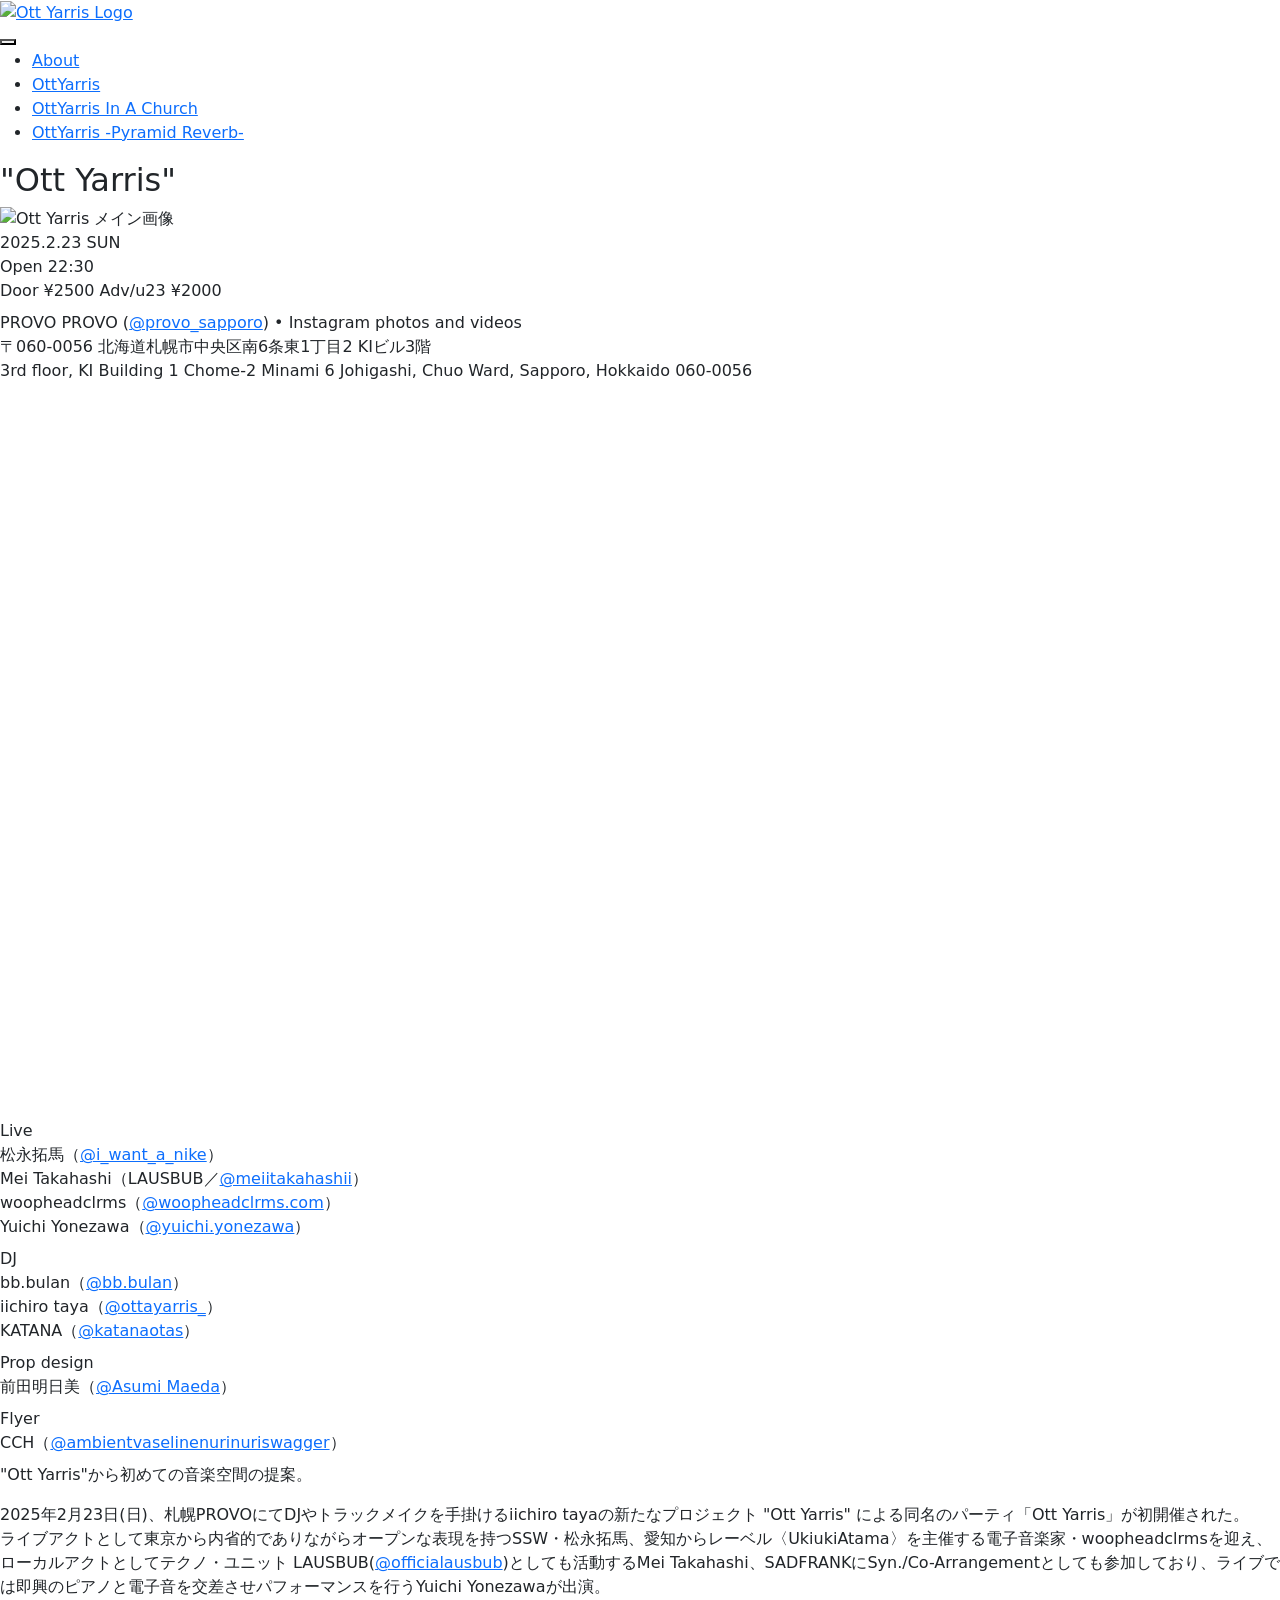
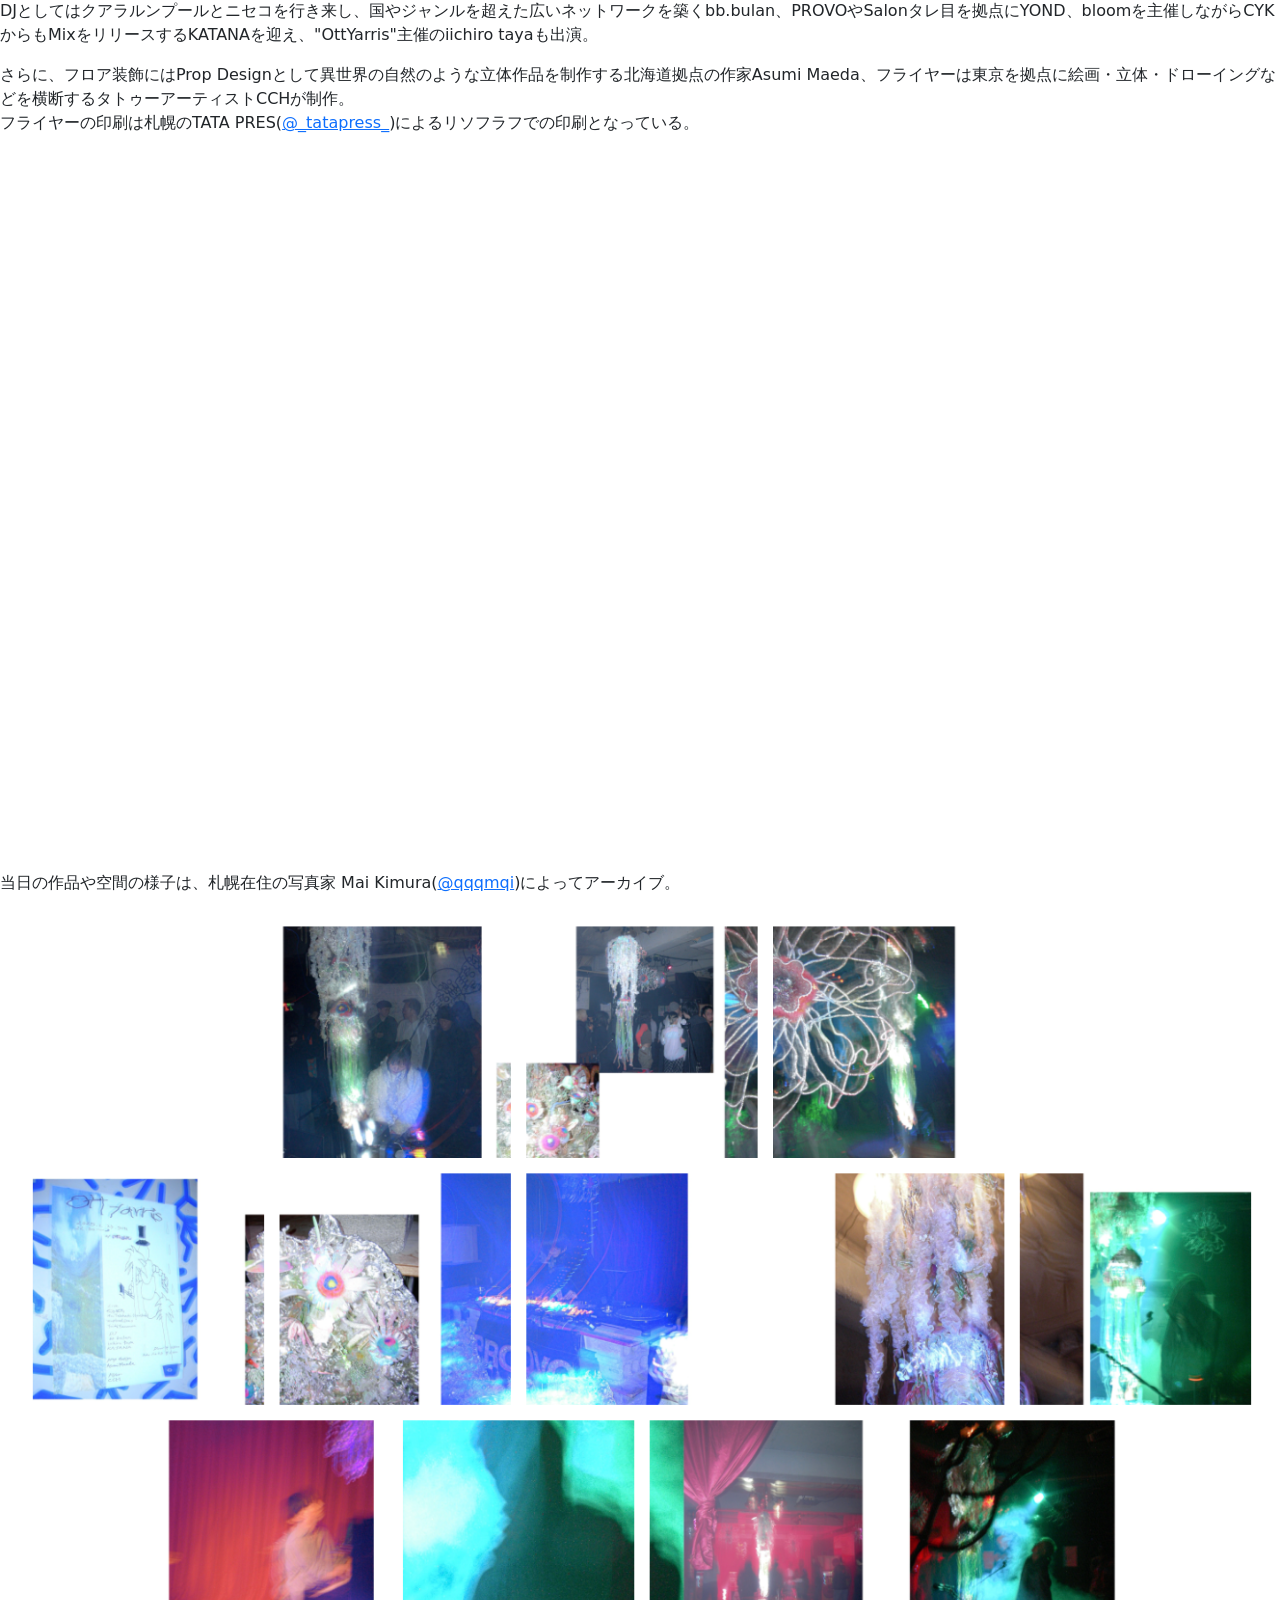
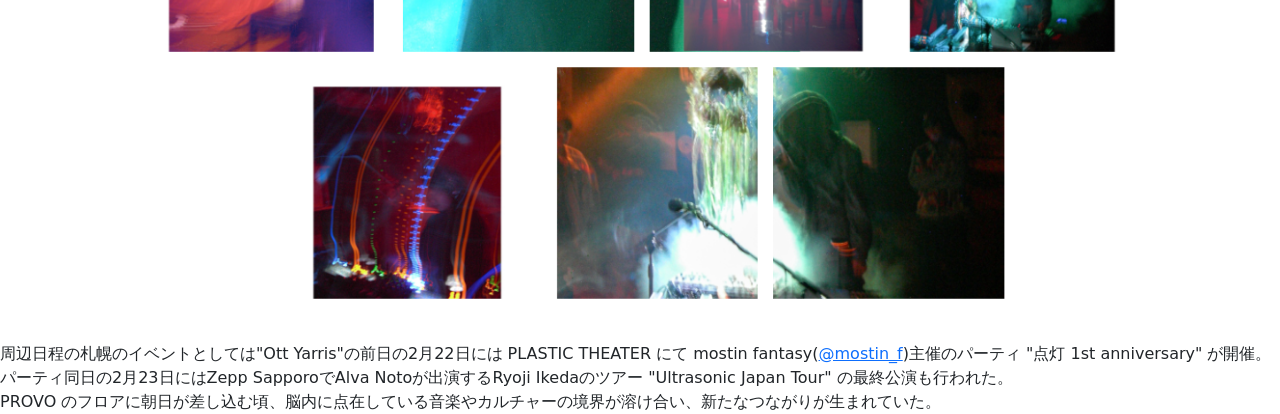
==== oy01.html @ 1fd0db99 "main 0929" ====
<!DOCTYPE html>
<html lang="ja">

<head>
    <meta charset="UTF-8">
    <meta name="viewport" content="width=device-width, initial-scale=1.0">
    <title>OttYarris</title>

    <!-- drawer.css -->
    <link rel="stylesheet" href="https://cdnjs.cloudflare.com/ajax/libs/drawer/3.2.2/css/drawer.min.css">
    <link href="https://fonts.googleapis.com/css2?family=IBM+Plex+Mono&display=swap" rel="stylesheet">

    <link rel="stylesheet" href="./css/index.css">
    <link rel="stylesheet" href="./css/header.css">
    <link rel="stylesheet" href="./css/main.css">
    <link rel="stylesheet" href="./css/footer.css">

    <link href="https://cdn.jsdelivr.net/npm/bootstrap@5.3.3/dist/css/bootstrap.min.css" rel="stylesheet">

    <link rel="icon" type="image/png" href="./assets/img/ott_web/logo.png">
</head>

<body>

    <div class="header">
    
        <div class="mainlogo">
            <a href="index.html"><img src="assets/img/ott_web/logo.png" alt="Ott Yarris Logo" id="logo-img"
                    style="width: 50px; height: auto;"></a>
        </div>
    
        <div class="nav-container">
            <button class="hamburger-overlay" aria-label="メニュー" aria-controls="overlay-menu" aria-expanded="false">
                <span class="hamburger-overlay__line"></span>
                <span class="hamburger-overlay__line"></span>
                <span class="hamburger-overlay__line"></span>
            </button>
            <nav id="overlay-menu" class="nav-overlay" aria-hidden="true">
                <div class="nav-overlay__content">
                    <ul class="nav-overlay__list">
                        <li class="nav-overlay__item"><a href="about.html" class="nav-overlay__link" data-nav>About</a></li>
                        <li class="nav-overlay__item"><a href="oy01.html" class="nav-overlay__link" data-nav>OttYarris</a>
                        </li>
                        <li class="nav-overlay__item"><a href="oy02.html" class="nav-overlay__link" data-nav>OttYarris In A
                                Church</a></li>
                        <li class="nav-overlay__item"><a href="oy03.html" class="nav-overlay__link" data-nav>OttYarris
                                -Pyramid Reverb-</a></li>
                    </ul>
                </div>
            </nav>
        </div>
    </div>

    <main>

        <section class="archive-section">
            <h2>"Ott Yarris"</h2>

            <div class="imgbox">
                <img src="./assets/img/ott_web/Ott_Yarris.png" alt="Ott Yarris メイン画像" class="archive_img img-fluid">
            </div>

            <div class="mb-3">
                <div>2025.2.23 SUN</div>
                <div>Open 22:30</div>
                <div>Door ¥2500 Adv/u23 ¥2000</div>
                <div class="mt-2">
                    PROVO PROVO (<a href="https://www.instagram.com/provo_sapporo/">@provo_sapporo</a>) • Instagram photos and videos<br>
                    〒060-0056 北海道札幌市中央区南6条東1丁目2 KIビル3階<br>
                    3rd floor, KI Building 1 Chome-2 Minami 6 Johigashi, Chuo Ward, Sapporo, Hokkaido 060-0056
                </div>

                <div style="position: relative; padding-bottom: 56.25%; height: 0; overflow: hidden;">
                    <iframe src="https://www.youtube.com/embed/pBNzol9o0GA" title="YouTube video player" frameborder="0"
                        allow="accelerometer; autoplay; clipboard-write; encrypted-media; gyroscope; picture-in-picture"
                        allowfullscreen style="position: absolute; top:0; left:0; width:100%; height:100%;">
                    </iframe>
                </div>

            </div>

            <div class="mb-2">
                Live<br>
                松永拓馬（<a href="https://www.instagram.com/i_want_a_nike/">@i_want_a_nike</a>）<br>
                Mei Takahashi（LAUSBUB／<a href="https://www.instagram.com/meiitakahashii/">@meiitakahashii</a>）<br>
                woopheadclrms（<a href="https://woopheadclrms.com/">@woopheadclrms.com</a>）<br>
                Yuichi Yonezawa（<a href="https://www.instagram.com/yuichi.yonezawa/">@yuichi.yonezawa</a>）
            </div>
            <div class="mb-2">
                DJ<br>
                bb.bulan（<a href="https://www.instagram.com/bb.bulan/">@bb.bulan</a>）<br>
                iichiro taya（<a href="https://www.instagram.com/ottayarris_/">@ottayarris_</a>）<br>
                KATANA（<a href="https://www.instagram.com/katanaotas/">@katanaotas</a>）
            </div>
            <div class="mb-2">
                Prop design<br>
                前田明日美（<a href="https://asumimaeda.com/">@Asumi Maeda</a>）
            </div>
            <div class="mb-2">
                Flyer<br>
                CCH（<a
                    href="https://www.instagram.com/ambientvaselinenurinuriswagger/">@ambientvaselinenurinuriswagger</a>）
            </div>

            <p>"Ott Yarris"から初めての音楽空間の提案。</p>
            <p>
                2025年2月23日(日)、札幌PROVOにてDJやトラックメイクを手掛けるiichiro tayaの新たなプロジェクト "Ott Yarris" による同名のパーティ「Ott
                Yarris」が初開催された。<br>
                ライブアクトとして東京から内省的でありながらオープンな表現を持つSSW・松永拓馬、愛知からレーベル〈UkiukiAtama〉を主催する電子音楽家・woopheadclrmsを迎え、ローカルアクトとしてテクノ・ユニット
                LAUSBUB(<a href="https://www.instagram.com/officialausbub/">@officialausbub</a>)としても活動するMei
                Takahashi、SADFRANKにSyn./Co-Arrangementとしても参加しており、ライブでは即興のピアノと電子音を交差させパフォーマンスを行うYuichi Yonezawaが出演。<br>
                DJとしてはクアラルンプールとニセコを行き来し、国やジャンルを超えた広いネットワークを築くbb.bulan、PROVOやSalonタレ目を拠点にYOND、bloomを主催しながらCYKからもMixをリリースするKATANAを迎え、"OttYarris"主催のiichiro
                tayaも出演。
            </p>
            <p>
                さらに、フロア装飾にはProp Designとして異世界の自然のような立体作品を制作する北海道拠点の作家Asumi
                Maeda、フライヤーは東京を拠点に絵画・立体・ドローイングなどを横断するタトゥーアーティストCCHが制作。<br>
                フライヤーの印刷は札幌のTATA PRES(<a
                    href="https://www.instagram.com/_tatapress_/">@_tatapress_</a>)によるリソフラフでの印刷となっている。
            </p>
            
            <div style="position: relative; padding-bottom: 56.25%; height: 0; overflow: hidden;">
                <iframe src="https://www.youtube.com/embed/6NxuuHMxXb4" title="YouTube video player" frameborder="0"
                    allow="accelerometer; autoplay; clipboard-write; encrypted-media; gyroscope; picture-in-picture"
                    allowfullscreen style="position: absolute; top:0; left:0; width:100%; height:100%;">
                </iframe>
            </div>


            <p>
                当日の作品や空間の様子は、札幌在住の写真家
                Mai Kimura(<a href="https://www.instagram.com/qqqmqi/">@qqqmqi</a>)によってアーカイブ。
            </p>

            <img src="assets/img/ott_web/ot01_imgs.png" alt="Ott Yarris" class="img-fluid">

            <div class="mt-4">
                周辺日程の札幌のイベントとしては"Ott Yarris"の前日の2月22日には PLASTIC THEATER にて
                mostin fantasy(<a href="https://www.instagram.com/mostin_f/">@mostin_f</a>)主催のパーティ "点灯 1st anniversary"
                が開催。<br>
                パーティ同日の2月23日にはZepp SapporoでAlva Notoが出演するRyoji Ikedaのツアー "Ultrasonic Japan Tour" の最終公演も行われた。<br>
                PROVO のフロアに朝日が差し込む頃、脳内に点在している音楽やカルチャーの境界が溶け合い、新たなつながりが生まれていた。
            </div>
        </section>

    </main>

    <div id="footer"></div>

        <script src="https://cdn.jsdelivr.net/npm/bootstrap@5.3.3/dist/js/bootstrap.bundle.min.js"></script>
        <script src="./js/header.js"></script>
        <script>document.addEventListener("DOMContentLoaded", initHeader);</script>
        <script src="js/index.js"></script>

</body>

</html>
---- css/main.css ----
.logo {
    position: absolute;
    top: 50%;
    left: 50%;
    transform: translate(-50%, -50%);
    width: 200px;
    height: auto;
}

main{
    margin-top:0px;
}

iframe{
    margin-top: 10px;
    margin-bottom: 10px;
    width: 100%;
}

/* アーカイブ画像の統一サイズ */
.imgbox_01 .archive_img {
    width: 100%; /* 親要素に対して幅を100%に設定 */
    max-width: 120px; /* 最大幅を120pxに制限 */
    height: auto; /* 高さを自動調整 */
    object-fit: cover; /* 画像の比率を維持しつつ切り抜き */
    aspect-ratio: 1 / 1; /* 正方形の比率を維持 */
}

.about-title {
    font-size: 1.5rem;
    text-align: center;
    margin-bottom: 20px;
    margin-top: -40px;
}
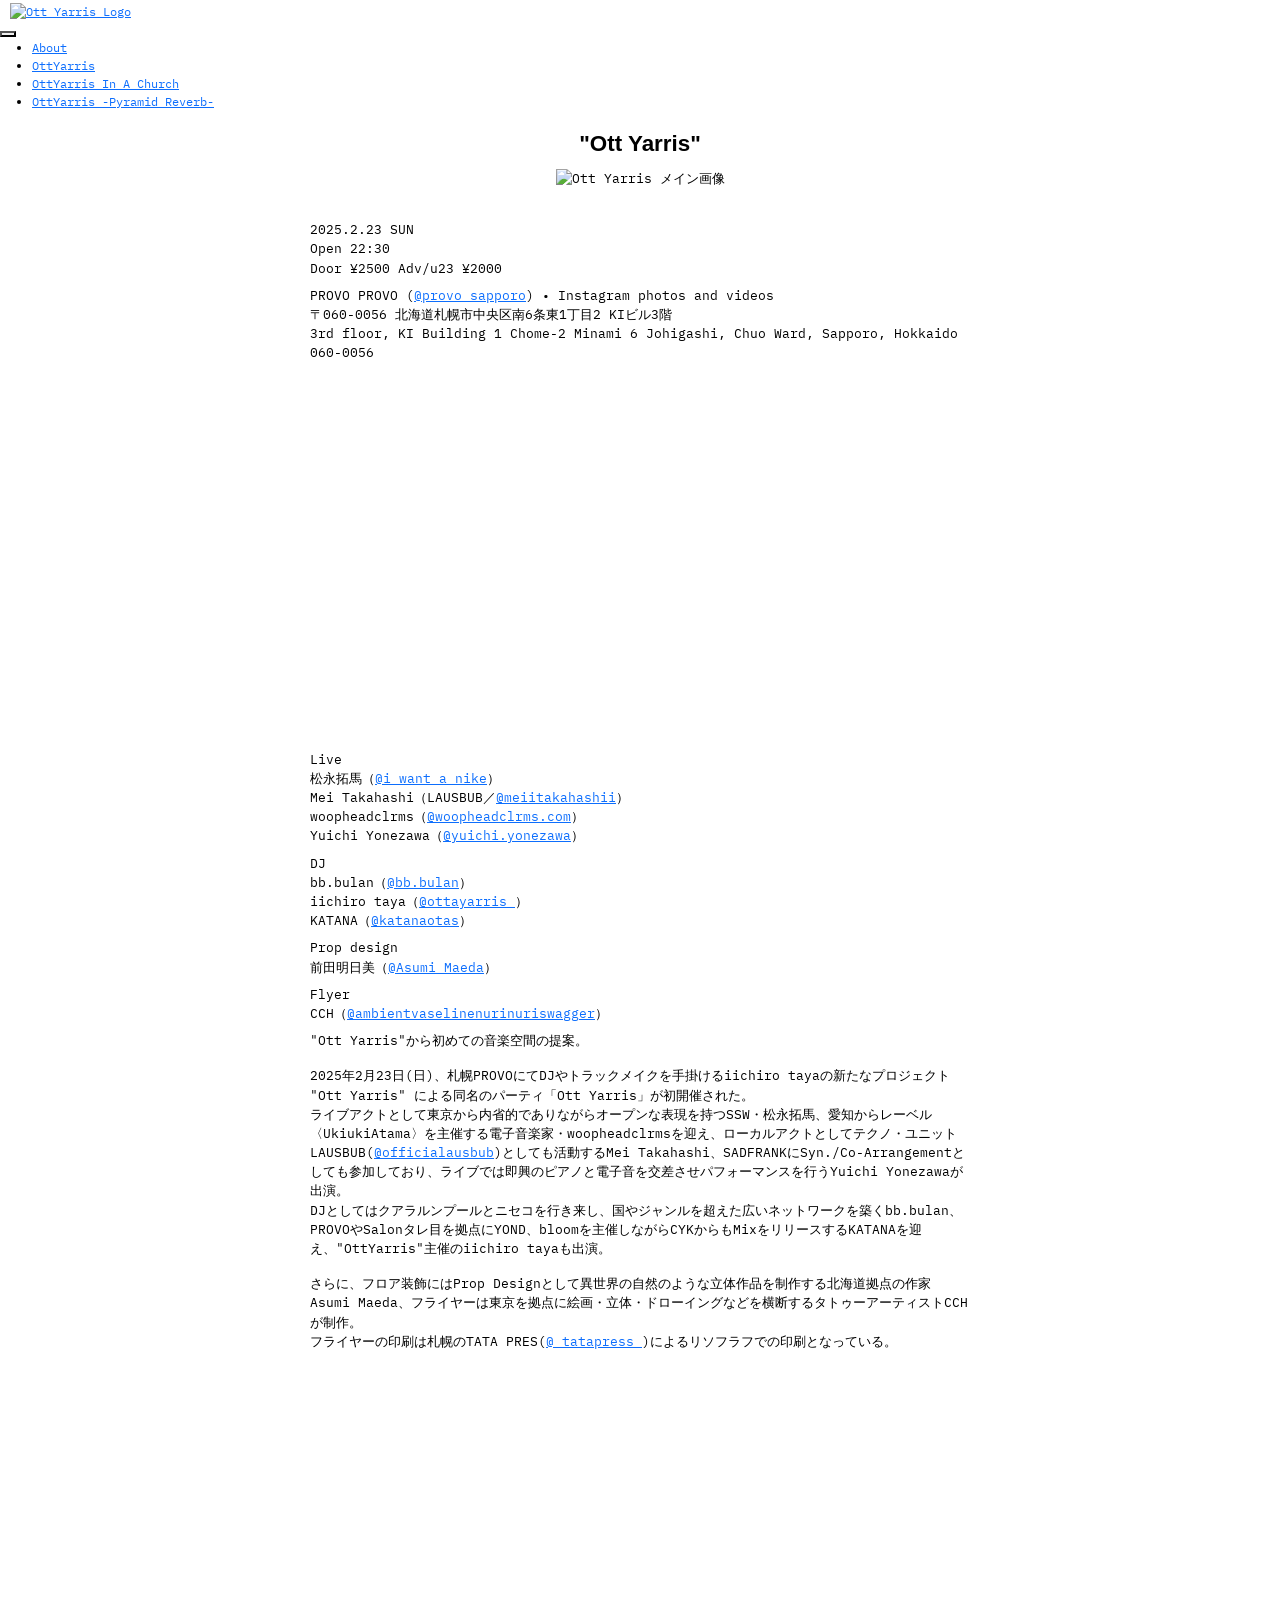
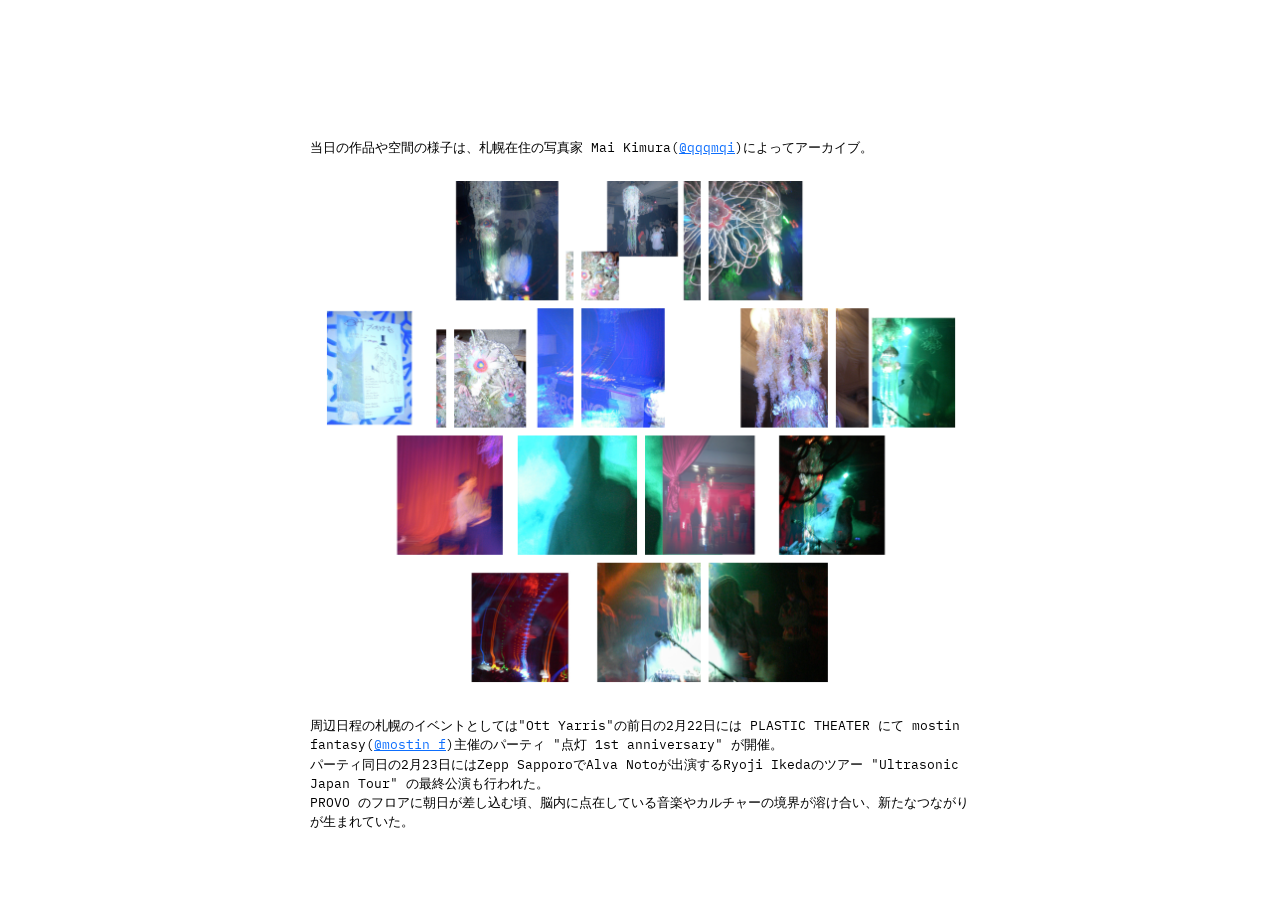
==== commit 57a835be: "1002" ====
--- a/oy01.html
+++ b/oy01.html
@@ -6,21 +6,34 @@
     <meta name="viewport" content="width=device-width, initial-scale=1.0">
     <title>OttYarris</title>
 
-    <!-- drawer.css -->
-    <link rel="stylesheet" href="https://cdnjs.cloudflare.com/ajax/libs/drawer/3.2.2/css/drawer.min.css">
-    <link href="https://fonts.googleapis.com/css2?family=IBM+Plex+Mono&display=swap" rel="stylesheet">
+    <meta name="description" content="Ott Yarris は iichiro taya によるアートプロジェクト。多層的な体験を自由な視界として提示し、音楽・ビジュアル・空間表現を横断する活動。">
+    <meta name="keywords" content="Ott Yarris, アート, 音楽, iichiro taya, インスタレーション, サウンド, メディアアート">
+    <meta name="author" content="iichiro taya">
 
-    <link rel="stylesheet" href="./css/index.css">
-    <link rel="stylesheet" href="./css/header.css">
-    <link rel="stylesheet" href="./css/main.css">
-    <link rel="stylesheet" href="./css/footer.css">
+    <meta property="og:title" content="OttYarris - アートプロジェクト">
+    <meta property="og:description" content="自由な視界を多層的に提示するアートプロジェクト by iichiro taya">
+    <meta property="og:image" content="https://ottyarris.com/assets/img/ott_web/logo.png">
+    <meta property="og:url" content="https://ottyarris.com/">
+    <meta property="og:type" content="website">
+
+    <meta name="twitter:card" content="summary_large_image">
+    <meta name="twitter:title" content="OttYarris - アートプロジェクト">
+    <meta name="twitter:description" content="自由な視界を多層的に提示するアートプロジェクト by iichiro taya">
+    <meta name="twitter:image" content="https://ottyarris.com/assets/img/ott_web/logo.png">
 
     <link href="https://cdn.jsdelivr.net/npm/bootstrap@5.3.3/dist/css/bootstrap.min.css" rel="stylesheet">
 
-    <link rel="icon" type="image/png" href="./assets/img/ott_web/logo.png">
+    <link rel="stylesheet" href="css/index.css">
+    <link rel="stylesheet" href="css/main.css">
+    <link rel="stylesheet" href="css/header.css">
+    <link rel="stylesheet" href="css/footer.css">
+
+    <link rel="icon" type="image/png" href="assets/img/ott_web/logo.png">
 </head>
 
 <body>
+
+        <h1 style="display: none;">OttYarris</h1>
 
     <div class="header">
     
--- a/css/index.css
+++ b/css/index.css
@@ -0,0 +1,262 @@
+@import url('https://fonts.googleapis.com/css2?family=IBM+Plex+Mono:ital,wght@0,100;0,200;0,300;0,400;0,500;0,600;0,700;1,100;1,200;1,300;1,400;1,500;1,600;1,700&display=swap');
+
+@font-face {
+    font-family: 'Swear Text Medium';
+    src: url('../font/fonnts.com-Swear-Text-Medium.otf') format('opentype');
+    font-weight: normal;
+    font-style: normal;
+}
+
+body {
+    font-family: 'IBM Plex Mono', sans-serif;
+    background-color: white;
+    color: black;
+    margin: 0;
+    font-size: 12px;
+    overflow-x: hidden;
+}
+
+
+
+ul {
+    font-family: 'IBM Plex Mono', sans-serif;
+}
+
+p {
+    font-family: 'IBM Plex Mono', sans-serif;
+}
+
+a {
+    font-family: 'IBM Plex Mono', sans-serif;
+}
+
+div {
+    font-family: 'IBM Plex Mono', sans-serif;
+}
+
+strong {
+    font-family: 'IBM Plex Mono', sans-serif;
+}
+
+h1,
+h2,
+h3,
+h4,
+h5,
+h6 {
+    font-family: 'Swear Text Medium', 'DM Sans', sans-serif;
+    font-weight: bold;
+}
+
+
+.navbar {
+    background-color: transparent;
+}
+
+.navbar-brand img {
+    height: 40px;
+}
+
+.navbar-toggler {
+    z-index: 1000 !important;
+    /* メニューより前面 */
+    border: none !important;
+    box-shadow: none !important;
+    background: transparent !important;
+    display: block !important;
+    pointer-events: auto !important;
+    cursor: pointer;
+    touch-action: manipulation;
+    padding: 15px;
+    position: relative;
+}
+
+.navbar-collapse {
+    background: rgba(255, 255, 255, 0.97);
+    /* transition: background 0.6s cubic-bezier(0.4, 0, 0.2, 1), backdrop-filter 0.3s cubic-bezier(0.4, 0, 0.2, 1); */
+    /* backdrop-filter: blur(8px); */
+    position: absolute;
+    top: 0;
+    right: 0;
+    width: 100vw;
+    height: 100vh;
+    align-items: start;
+    padding-top: 80px;
+    display: none !important;
+    z-index: 999;
+}
+
+.navbar-collapse.show {
+    display: flex !important;
+}
+
+.navbar-nav {
+    flex-direction: column;
+    align-items: flex-end;
+    margin-right: 2rem;
+}
+
+.nav-link {
+    color: black !important;
+    font-size: 12px;
+    transition: none !important;
+    pointer-events: auto !important;
+    cursor: pointer;
+    touch-action: manipulation;
+    z-index: 1000;
+    padding: 10px;
+}
+
+.center-logo {
+    position: absolute;
+    top: 50%;
+    left: 50%;
+    transform: translate(-50%, -50%);
+    /* 中央に配置 */
+    display: flex;
+    justify-content: center;
+    align-items: center;
+    width: 100px;
+    /* 幅を100pxに設定 */
+    height: auto;
+    /* 高さは自動調整 */
+}
+
+.statement-section {
+    max-width: 700px;
+    margin: 80px auto 80px auto;
+    font-size: 9px;
+    padding: 0px 40px;
+}
+
+.statement-section h1 {
+    font-size: 1.2rem;
+    text-align: center;
+    margin-bottom: 1.5rem;
+    font-weight: bold;
+}
+
+.statement-section p {
+    font-size: 0.8rem;
+    line-height: 1.8;
+    margin-bottom: 1.5rem;
+}
+
+#clegit {
+    text-align: left;
+    font-size: 0.8rem;
+    line-height: 1.5;
+}
+
+.archive-section {
+    max-width: 700px;
+    margin: 80px auto 80px auto;
+    padding: 0 20px;
+}
+
+.archive-section h2 {
+    font-size: 1.4rem;
+    text-align: center;
+    margin-top: -60px;
+    margin-bottom: -1.3rem;
+    font-weight: bold;
+}
+
+@media (max-width: 600px) {
+    .archive-section h2 {
+        margin-bottom: -1.4rem;
+    }
+    .archive-section h2 {
+        margin-bottom: -1.4rem;
+    }
+}
+
+.archive-section p,
+.archive-section div,
+.archive-section a {
+    font-size: 0.8rem;
+    line-height: 1.5;
+}
+
+.imgbox {
+    display: flex;
+    flex-wrap: wrap;
+    gap: 8px;
+    justify-content: center;
+    margin: 2rem 0;
+}
+
+.imgbox_01 {
+    display: flex;
+    flex-wrap: wrap;
+    justify-content: center;
+    margin: 1rem 0;
+    margin-bottom: -1rem;
+}
+
+.imgbox_02 {
+    display: flex;
+    flex-wrap: wrap;
+    justify-content: center;
+    gap: 8px;
+    margin: 1rem 0;
+    margin-bottom: 2rem;
+    margin-top: 2rem;
+    max-width: 700px;
+    width: 100%;
+}
+
+.imgbox_02 img {
+    width: calc(50% - 4px);
+    height: auto;
+    object-fit: cover;
+}
+
+.archive_img {
+    max-width: 100%;
+    height: auto;
+}
+
+.footer {
+    font-size: 12px;
+    position: fixed;
+    bottom: 0;
+    width: 100%;
+    text-align: center;
+    opacity: 0.6;
+    padding: 10px 0;
+}
+
+#loading-overlay {
+    display: flex;
+    position: fixed;
+    top: 0;
+    left: 0;
+    width: 100%;
+    height: 100%;
+    background: rgba(255, 255, 255, 0.9);
+    flex-direction: column;
+    justify-content: center;
+    align-items: center;
+    z-index: 9999;
+    opacity: 1;
+    transition: opacity 0.5s ease-in-out;
+}
+
+#loading-overlay img {
+    max-width: 100px;
+    margin-bottom: 10px;
+}
+
+#loading-overlay.hide {
+    opacity: 0;
+}
+
+body {
+    top: 0px !important;
+}
+
+.mainlogo{
+    margin-left: 10px;
+    margin-top: 2px;
+}
--- a/css/main.css
+++ b/css/main.css
@@ -27,8 +27,8 @@
 }
 
 .about-title {
-    font-size: 1.5rem;
+    font-size: 1.4rem;
     text-align: center;
     margin-bottom: 20px;
-    margin-top: -40px;
+    margin-top: -35px;
 }
